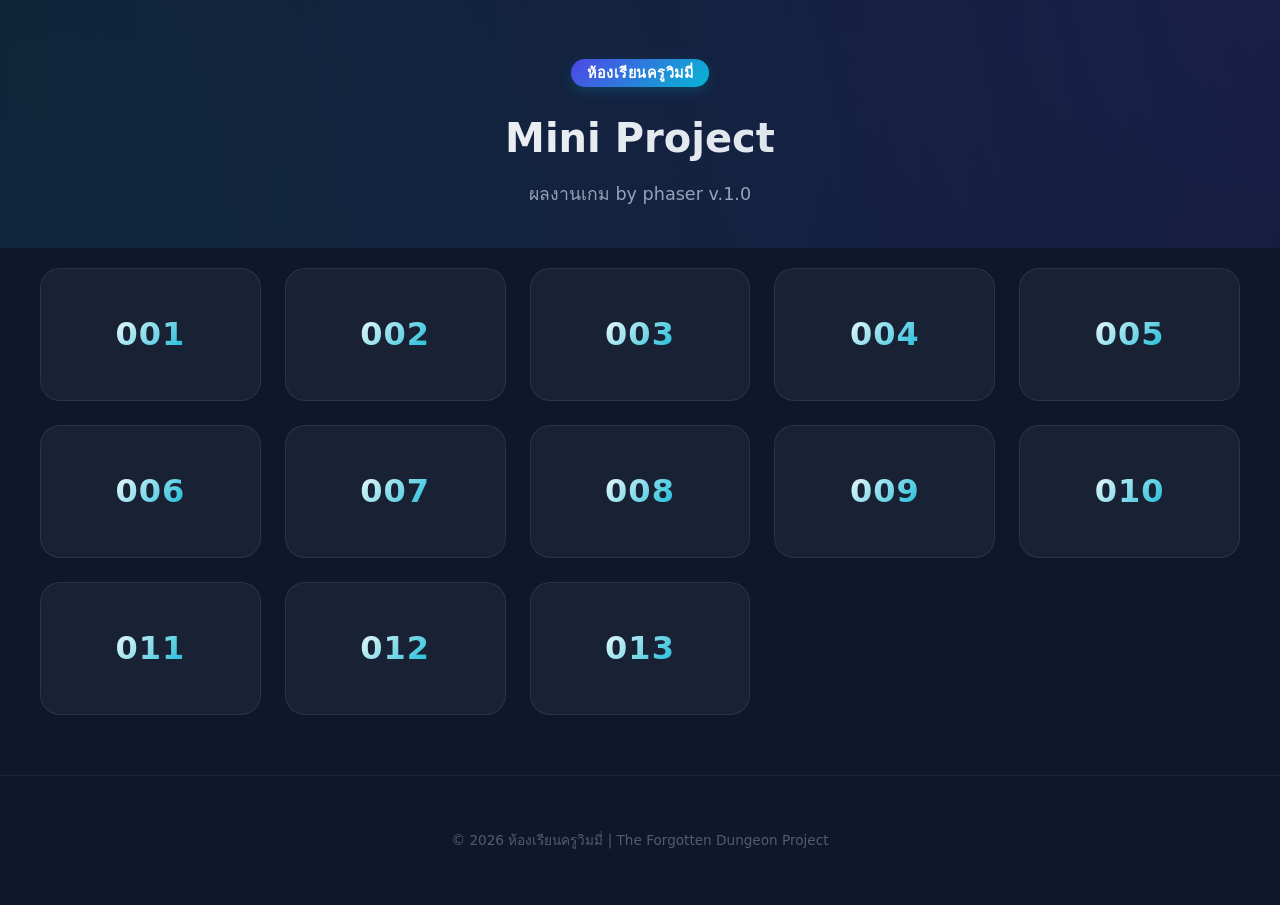
==== index.html @ 2f54e765 "Add files via upload" ====
<!DOCTYPE html>
<html lang="th">
<head>
    <meta charset="UTF-8">
    <meta name="viewport" content="width=device-width, initial-scale=1.0">
    <title>ห้องเรียนครูวิมมี่ - mini Project</title>
    <style>
        :root {
            --primary-gradient: linear-gradient(135deg, #4f46e5 0%, #06b6d4 100%);
            --bg-color: #0f172a; /* พื้นหลังมืดสไตล์ Tech */
            --card-bg: rgba(30, 41, 59, 0.7);
            --card-border: rgba(255, 255, 255, 0.08);
            --text-main: #f8fafc;
            --text-muted: #94a3b8;
        }

        body {
            font-family: 'Sarabun', system-ui, -apple-system, sans-serif;
            background-color: var(--bg-color);
            color: var(--text-main);
            margin: 0;
            padding: 0;
            line-height: 1.6;
            min-height: 100vh;
        }

        /* Hero Header Section */
        header {
            background: radial-gradient(circle at top right, rgba(79, 70, 229, 0.15), transparent),
                        radial-gradient(circle at bottom left, rgba(6, 182, 212, 0.1), transparent);
            padding: 60px 20px 40px 20px;
            text-align: center;
        }

        .badge {
            background: var(--primary-gradient);
            color: white;
            padding: 6px 16px;
            border-radius: 20px;
            font-size: 0.9rem;
            font-weight: 600;
            letter-spacing: 0.5px;
            box-shadow: 0 4px 12px rgba(6, 182, 212, 0.2);
        }

        header h1 {
            margin: 20px 0 10px 0;
            font-size: 2.5rem;
            font-weight: 800;
            background: linear-gradient(to right, #ffffff, #cbd5e1);
            -webkit-background-clip: text;
            -webkit-text-fill-color: transparent;
        }

        header p {
            margin: 0;
            color: var(--text-muted);
            font-size: 1.1rem;
            font-weight: 300;
        }

        /* Main Grid Content */
        main {
            max-width: 1200px;
            margin: 0 auto 60px auto;
            padding: 0 20px;
        }

        .grid-container {
            display: grid;
            grid-template-columns: repeat(auto-fit, minmax(220px, 1fr));
            gap: 24px;
            margin-top: 20px;
        }

        /* Modern Glassmorphism Card */
        .card {
            background: var(--card-bg);
            border: 1px solid var(--card-border);
            border-radius: 20px;
            padding: 40px 20px;
            text-decoration: none;
            color: inherit;
            display: flex;
            flex-direction: column;
            align-items: center;
            justify-content: center;
            backdrop-filter: blur(8px);
            transition: all 0.4s cubic-bezier(0.16, 1, 0.3, 1);
            position: relative;
        }

        /* แสงวิบวับเวลา Hover */
        .card::after {
            content: '';
            position: absolute;
            inset: 0;
            border-radius: 20px;
            padding: 1px;
            background: var(--primary-gradient);
            -webkit-mask: linear-gradient(#fff 0 0) content-box, linear-gradient(#fff 0 0);
            -webkit-mask-composite: xor;
            mask-composite: exclude;
            opacity: 0;
            transition: opacity 0.4s ease;
        }

        .card:hover {
            transform: translateY(-8px) scale(1.01);
            background: rgba(30, 41, 59, 0.9);
            box-shadow: 0 20px 40px rgba(0, 0, 0, 0.3);
        }

        .card:hover::after {
            opacity: 1;
        }

        .card-title {
            margin: 0;
            font-size: 2rem;
            color: #ffffff;
            font-weight: 700;
            letter-spacing: 1px;
            background: linear-gradient(135deg, #ffffff 0%, #06b6d4 100%);
            -webkit-background-clip: text;
            -webkit-text-fill-color: transparent;
        }

        /* Footer */
        footer {
            text-align: center;
            padding: 40px 20px;
            color: rgba(148, 163, 184, 0.5);
            font-size: 0.85rem;
            border-top: 1px solid rgba(255, 255, 255, 0.05);
        }

        @media (max-width: 640px) {
            header h1 { font-size: 1.9rem; }
            .grid-container { grid-template-columns: repeat(auto-fit, minmax(140px, 1fr)); }
        }
    </style>
</head>
<body>

    <header>
        <span class="badge">ห้องเรียนครูวิมมี่</span>
        <h1>Mini Project</h1>
        <p>ผลงานเกม by phaser v.1.0</p>
    </header>

    <main>
        <div class="grid-container">
            
            <a href="001/index.html" class="card">
                <h3 class="card-title">001</h3>
            </a>

            <a href="002/index.html" class="card">
                <h3 class="card-title">002</h3>
            </a>

            <a href="003/index.html" class="card">
                <h3 class="card-title">003</h3>
            </a>

            <a href="004/index.html" class="card">
                <h3 class="card-title">004</h3>
            </a>

            <a href="005/index.html" class="card">
                <h3 class="card-title">005</h3>
            </a>

            <a href="006/index.html" class="card">
                <h3 class="card-title">006</h3>
            </a>

            <a href="007/index.html" class="card">
                <h3 class="card-title">007</h3>
            </a>

            <a href="008/index.html" class="card">
                <h3 class="card-title">008</h3>
            </a>

            <a href="009/index.html" class="card">
                <h3 class="card-title">009</h3>
            </a>

            <a href="010/index.html" class="card">
                <h3 class="card-title">010</h3>
            </a>

            <a href="011/index.html" class="card">
                <h3 class="card-title">011</h3>
            </a>

            <a href="012/index.html" class="card">
                <h3 class="card-title">012</h3>
            </a>

            <a href="013/index.html" class="card">
                <h3 class="card-title">013</h3>
            </a>

        </div>
    </main>

    <footer>
        <p>© 2026 ห้องเรียนครูวิมมี่ | The Forgotten Dungeon Project</p>
    </footer>

</body>
</html>
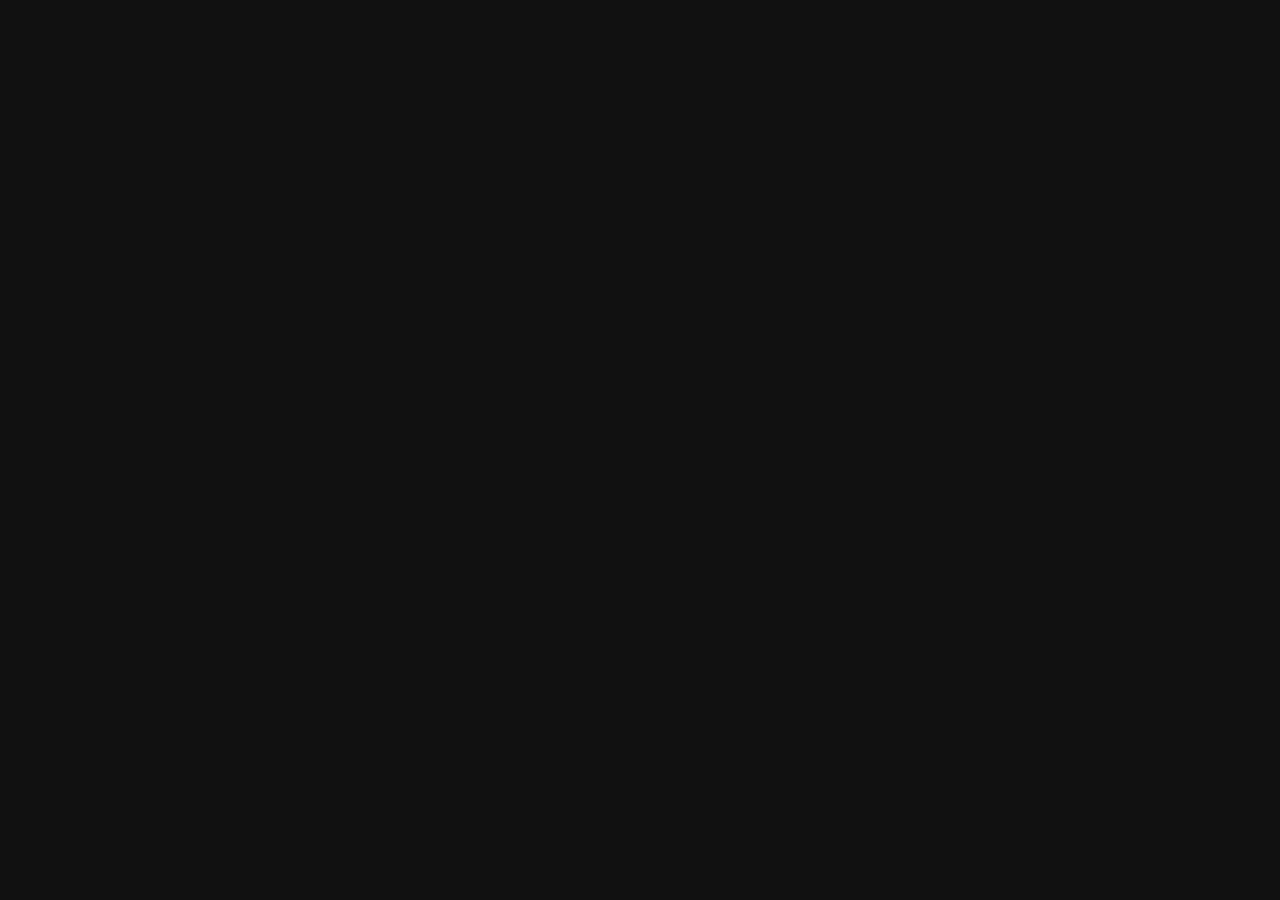
==== commit 39f51996: "Add files via upload" ====
--- a/index.html
+++ b/index.html
@@ -1,215 +1,25 @@
-<!DOCTYPE html>
-<html lang="th">
-<head>
-    <meta charset="UTF-8">
-    <meta name="viewport" content="width=device-width, initial-scale=1.0">
-    <title>ห้องเรียนครูวิมมี่ - mini Project</title>
-    <style>
-        :root {
-            --primary-gradient: linear-gradient(135deg, #4f46e5 0%, #06b6d4 100%);
-            --bg-color: #0f172a; /* พื้นหลังมืดสไตล์ Tech */
-            --card-bg: rgba(30, 41, 59, 0.7);
-            --card-border: rgba(255, 255, 255, 0.08);
-            --text-main: #f8fafc;
-            --text-muted: #94a3b8;
-        }
-
-        body {
-            font-family: 'Sarabun', system-ui, -apple-system, sans-serif;
-            background-color: var(--bg-color);
-            color: var(--text-main);
-            margin: 0;
-            padding: 0;
-            line-height: 1.6;
-            min-height: 100vh;
-        }
-
-        /* Hero Header Section */
-        header {
-            background: radial-gradient(circle at top right, rgba(79, 70, 229, 0.15), transparent),
-                        radial-gradient(circle at bottom left, rgba(6, 182, 212, 0.1), transparent);
-            padding: 60px 20px 40px 20px;
-            text-align: center;
-        }
-
-        .badge {
-            background: var(--primary-gradient);
-            color: white;
-            padding: 6px 16px;
-            border-radius: 20px;
-            font-size: 0.9rem;
-            font-weight: 600;
-            letter-spacing: 0.5px;
-            box-shadow: 0 4px 12px rgba(6, 182, 212, 0.2);
-        }
-
-        header h1 {
-            margin: 20px 0 10px 0;
-            font-size: 2.5rem;
-            font-weight: 800;
-            background: linear-gradient(to right, #ffffff, #cbd5e1);
-            -webkit-background-clip: text;
-            -webkit-text-fill-color: transparent;
-        }
-
-        header p {
-            margin: 0;
-            color: var(--text-muted);
-            font-size: 1.1rem;
-            font-weight: 300;
-        }
-
-        /* Main Grid Content */
-        main {
-            max-width: 1200px;
-            margin: 0 auto 60px auto;
-            padding: 0 20px;
-        }
-
-        .grid-container {
-            display: grid;
-            grid-template-columns: repeat(auto-fit, minmax(220px, 1fr));
-            gap: 24px;
-            margin-top: 20px;
-        }
-
-        /* Modern Glassmorphism Card */
-        .card {
-            background: var(--card-bg);
-            border: 1px solid var(--card-border);
-            border-radius: 20px;
-            padding: 40px 20px;
-            text-decoration: none;
-            color: inherit;
-            display: flex;
-            flex-direction: column;
-            align-items: center;
-            justify-content: center;
-            backdrop-filter: blur(8px);
-            transition: all 0.4s cubic-bezier(0.16, 1, 0.3, 1);
-            position: relative;
-        }
-
-        /* แสงวิบวับเวลา Hover */
-        .card::after {
-            content: '';
-            position: absolute;
-            inset: 0;
-            border-radius: 20px;
-            padding: 1px;
-            background: var(--primary-gradient);
-            -webkit-mask: linear-gradient(#fff 0 0) content-box, linear-gradient(#fff 0 0);
-            -webkit-mask-composite: xor;
-            mask-composite: exclude;
-            opacity: 0;
-            transition: opacity 0.4s ease;
-        }
-
-        .card:hover {
-            transform: translateY(-8px) scale(1.01);
-            background: rgba(30, 41, 59, 0.9);
-            box-shadow: 0 20px 40px rgba(0, 0, 0, 0.3);
-        }
-
-        .card:hover::after {
-            opacity: 1;
-        }
-
-        .card-title {
-            margin: 0;
-            font-size: 2rem;
-            color: #ffffff;
-            font-weight: 700;
-            letter-spacing: 1px;
-            background: linear-gradient(135deg, #ffffff 0%, #06b6d4 100%);
-            -webkit-background-clip: text;
-            -webkit-text-fill-color: transparent;
-        }
-
-        /* Footer */
-        footer {
-            text-align: center;
-            padding: 40px 20px;
-            color: rgba(148, 163, 184, 0.5);
-            font-size: 0.85rem;
-            border-top: 1px solid rgba(255, 255, 255, 0.05);
-        }
-
-        @media (max-width: 640px) {
-            header h1 { font-size: 1.9rem; }
-            .grid-container { grid-template-columns: repeat(auto-fit, minmax(140px, 1fr)); }
-        }
-    </style>
-</head>
-<body>
-
-    <header>
-        <span class="badge">ห้องเรียนครูวิมมี่</span>
-        <h1>Mini Project</h1>
-        <p>ผลงานเกม by phaser v.1.0</p>
-    </header>
-
-    <main>
-        <div class="grid-container">
-            
-            <a href="001/index.html" class="card">
-                <h3 class="card-title">001</h3>
-            </a>
-
-            <a href="002/index.html" class="card">
-                <h3 class="card-title">002</h3>
-            </a>
-
-            <a href="003/index.html" class="card">
-                <h3 class="card-title">003</h3>
-            </a>
-
-            <a href="004/index.html" class="card">
-                <h3 class="card-title">004</h3>
-            </a>
-
-            <a href="005/index.html" class="card">
-                <h3 class="card-title">005</h3>
-            </a>
-
-            <a href="006/index.html" class="card">
-                <h3 class="card-title">006</h3>
-            </a>
-
-            <a href="007/index.html" class="card">
-                <h3 class="card-title">007</h3>
-            </a>
-
-            <a href="008/index.html" class="card">
-                <h3 class="card-title">008</h3>
-            </a>
-
-            <a href="009/index.html" class="card">
-                <h3 class="card-title">009</h3>
-            </a>
-
-            <a href="010/index.html" class="card">
-                <h3 class="card-title">010</h3>
-            </a>
-
-            <a href="011/index.html" class="card">
-                <h3 class="card-title">011</h3>
-            </a>
-
-            <a href="012/index.html" class="card">
-                <h3 class="card-title">012</h3>
-            </a>
-
-            <a href="013/index.html" class="card">
-                <h3 class="card-title">013</h3>
-            </a>
-
-        </div>
-    </main>
-
-    <footer>
-        <p>© 2026 ห้องเรียนครูวิมมี่ | The Forgotten Dungeon Project</p>
-    </footer>
-
-</body>
-</html>
+<!DOCTYPE html>
+<html lang="th">
+<head>
+    <meta charset="UTF-8">
+    <meta name="viewport" content="width=device-width, initial-scale=1.0">
+    <title>Chopper Inbound - Zombie Survival</title>
+    <style>
+        body {
+            margin: 0;
+            background-color: #111;
+            display: flex;
+            justify-content: center;
+            align-items: center;
+            height: 100vh;
+        }
+    </style>
+    <!-- โหลด Phaser 3 จาก CDN -->
+    <script src="https://cdn.jsdelivr.net/npm/phaser@3.60.0/dist/phaser.min.js"></script>
+</head>
+<body>
+
+    <!-- โหลดไฟล์หลักของเกม -->
+    <script type="module" src="main.js"></script>
+</body>
+</html>
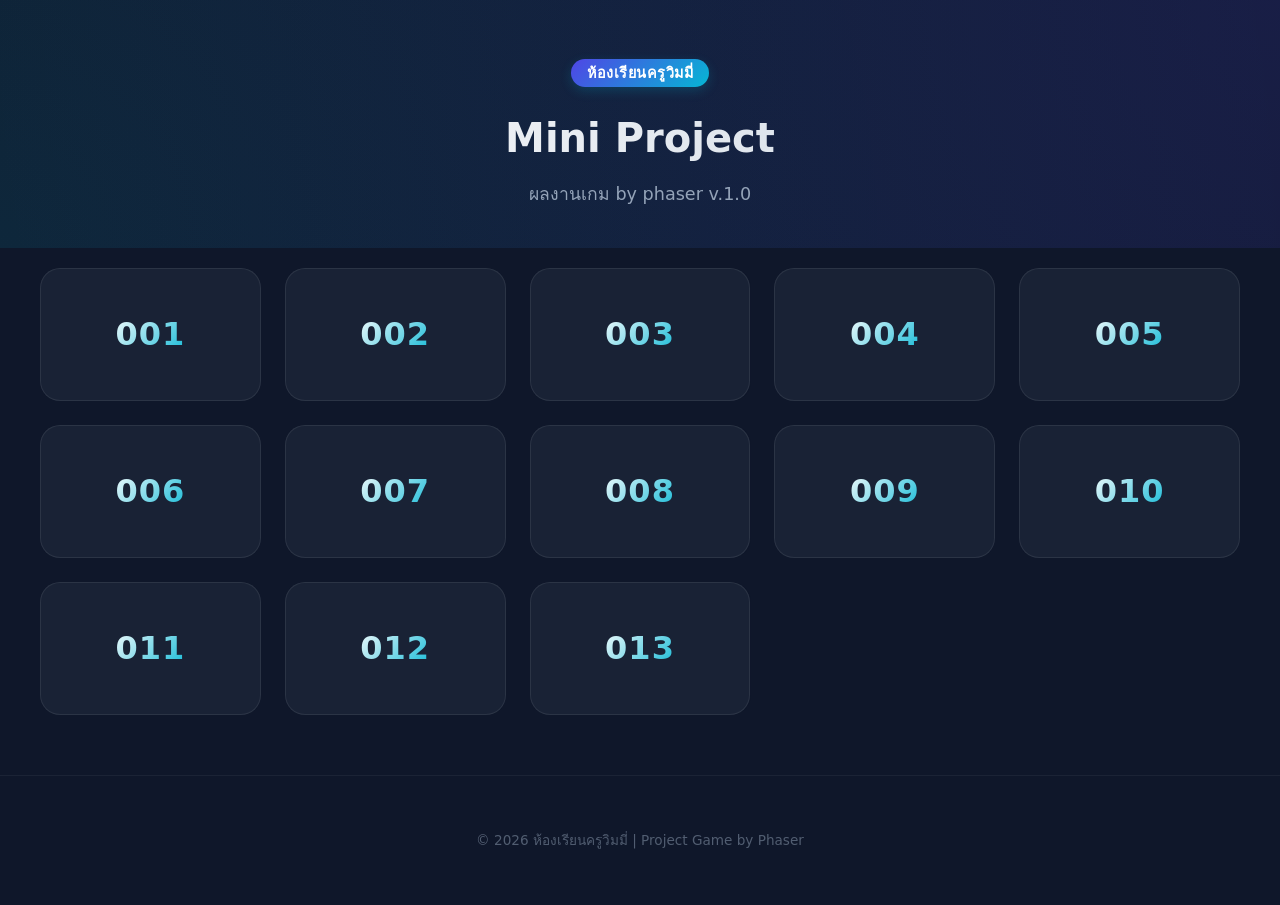
==== commit f29ee018: "Update index.html" ====
--- a/index.html
+++ b/index.html
@@ -3,23 +3,213 @@
 <head>
     <meta charset="UTF-8">
     <meta name="viewport" content="width=device-width, initial-scale=1.0">
-    <title>Chopper Inbound - Zombie Survival</title>
+    <title>ห้องเรียนครูวิมมี่ - mini Project</title>
     <style>
+        :root {
+            --primary-gradient: linear-gradient(135deg, #4f46e5 0%, #06b6d4 100%);
+            --bg-color: #0f172a; /* พื้นหลังมืดสไตล์ Tech */
+            --card-bg: rgba(30, 41, 59, 0.7);
+            --card-border: rgba(255, 255, 255, 0.08);
+            --text-main: #f8fafc;
+            --text-muted: #94a3b8;
+        }
+
         body {
+            font-family: 'Sarabun', system-ui, -apple-system, sans-serif;
+            background-color: var(--bg-color);
+            color: var(--text-main);
             margin: 0;
-            background-color: #111;
+            padding: 0;
+            line-height: 1.6;
+            min-height: 100vh;
+        }
+
+        /* Hero Header Section */
+        header {
+            background: radial-gradient(circle at top right, rgba(79, 70, 229, 0.15), transparent),
+                        radial-gradient(circle at bottom left, rgba(6, 182, 212, 0.1), transparent);
+            padding: 60px 20px 40px 20px;
+            text-align: center;
+        }
+
+        .badge {
+            background: var(--primary-gradient);
+            color: white;
+            padding: 6px 16px;
+            border-radius: 20px;
+            font-size: 0.9rem;
+            font-weight: 600;
+            letter-spacing: 0.5px;
+            box-shadow: 0 4px 12px rgba(6, 182, 212, 0.2);
+        }
+
+        header h1 {
+            margin: 20px 0 10px 0;
+            font-size: 2.5rem;
+            font-weight: 800;
+            background: linear-gradient(to right, #ffffff, #cbd5e1);
+            -webkit-background-clip: text;
+            -webkit-text-fill-color: transparent;
+        }
+
+        header p {
+            margin: 0;
+            color: var(--text-muted);
+            font-size: 1.1rem;
+            font-weight: 300;
+        }
+
+        /* Main Grid Content */
+        main {
+            max-width: 1200px;
+            margin: 0 auto 60px auto;
+            padding: 0 20px;
+        }
+
+        .grid-container {
+            display: grid;
+            grid-template-columns: repeat(auto-fit, minmax(220px, 1fr));
+            gap: 24px;
+            margin-top: 20px;
+        }
+
+        /* Modern Glassmorphism Card */
+        .card {
+            background: var(--card-bg);
+            border: 1px solid var(--card-border);
+            border-radius: 20px;
+            padding: 40px 20px;
+            text-decoration: none;
+            color: inherit;
             display: flex;
+            flex-direction: column;
+            align-items: center;
             justify-content: center;
-            align-items: center;
-            height: 100vh;
+            backdrop-filter: blur(8px);
+            transition: all 0.4s cubic-bezier(0.16, 1, 0.3, 1);
+            position: relative;
+        }
+
+        /* แสงวิบวับเวลา Hover */
+        .card::after {
+            content: '';
+            position: absolute;
+            inset: 0;
+            border-radius: 20px;
+            padding: 1px;
+            background: var(--primary-gradient);
+            -webkit-mask: linear-gradient(#fff 0 0) content-box, linear-gradient(#fff 0 0);
+            -webkit-mask-composite: xor;
+            mask-composite: exclude;
+            opacity: 0;
+            transition: opacity 0.4s ease;
+        }
+
+        .card:hover {
+            transform: translateY(-8px) scale(1.01);
+            background: rgba(30, 41, 59, 0.9);
+            box-shadow: 0 20px 40px rgba(0, 0, 0, 0.3);
+        }
+
+        .card:hover::after {
+            opacity: 1;
+        }
+
+        .card-title {
+            margin: 0;
+            font-size: 2rem;
+            color: #ffffff;
+            font-weight: 700;
+            letter-spacing: 1px;
+            background: linear-gradient(135deg, #ffffff 0%, #06b6d4 100%);
+            -webkit-background-clip: text;
+            -webkit-text-fill-color: transparent;
+        }
+
+        /* Footer */
+        footer {
+            text-align: center;
+            padding: 40px 20px;
+            color: rgba(148, 163, 184, 0.5);
+            font-size: 0.85rem;
+            border-top: 1px solid rgba(255, 255, 255, 0.05);
+        }
+
+        @media (max-width: 640px) {
+            header h1 { font-size: 1.9rem; }
+            .grid-container { grid-template-columns: repeat(auto-fit, minmax(140px, 1fr)); }
         }
     </style>
-    <!-- โหลด Phaser 3 จาก CDN -->
-    <script src="https://cdn.jsdelivr.net/npm/phaser@3.60.0/dist/phaser.min.js"></script>
 </head>
 <body>
 
-    <!-- โหลดไฟล์หลักของเกม -->
-    <script type="module" src="main.js"></script>
+    <header>
+        <span class="badge">ห้องเรียนครูวิมมี่</span>
+        <h1>Mini Project</h1>
+        <p>ผลงานเกม by phaser v.1.0</p>
+    </header>
+
+    <main>
+        <div class="grid-container">
+            
+            <a href="001/index.html" class="card">
+                <h3 class="card-title">001</h3>
+            </a>
+
+            <a href="002/index.html" class="card">
+                <h3 class="card-title">002</h3>
+            </a>
+
+            <a href="003/index.html" class="card">
+                <h3 class="card-title">003</h3>
+            </a>
+
+            <a href="004/index.html" class="card">
+                <h3 class="card-title">004</h3>
+            </a>
+
+            <a href="005/index.html" class="card">
+                <h3 class="card-title">005</h3>
+            </a>
+
+            <a href="006/index.html" class="card">
+                <h3 class="card-title">006</h3>
+            </a>
+
+            <a href="007/index.html" class="card">
+                <h3 class="card-title">007</h3>
+            </a>
+
+            <a href="008/index.html" class="card">
+                <h3 class="card-title">008</h3>
+            </a>
+
+            <a href="009/index.html" class="card">
+                <h3 class="card-title">009</h3>
+            </a>
+
+            <a href="010/index.html" class="card">
+                <h3 class="card-title">010</h3>
+            </a>
+
+            <a href="011/index.html" class="card">
+                <h3 class="card-title">011</h3>
+            </a>
+
+            <a href="012/index.html" class="card">
+                <h3 class="card-title">012</h3>
+            </a>
+
+            <a href="013/index.html" class="card">
+                <h3 class="card-title">013</h3>
+            </a>
+
+        </div>
+    </main>
+
+    <footer>
+        <p>© 2026 ห้องเรียนครูวิมมี่ | Project Game by Phaser</p>
+    </footer>
+
 </body>
-</html>+</html>
